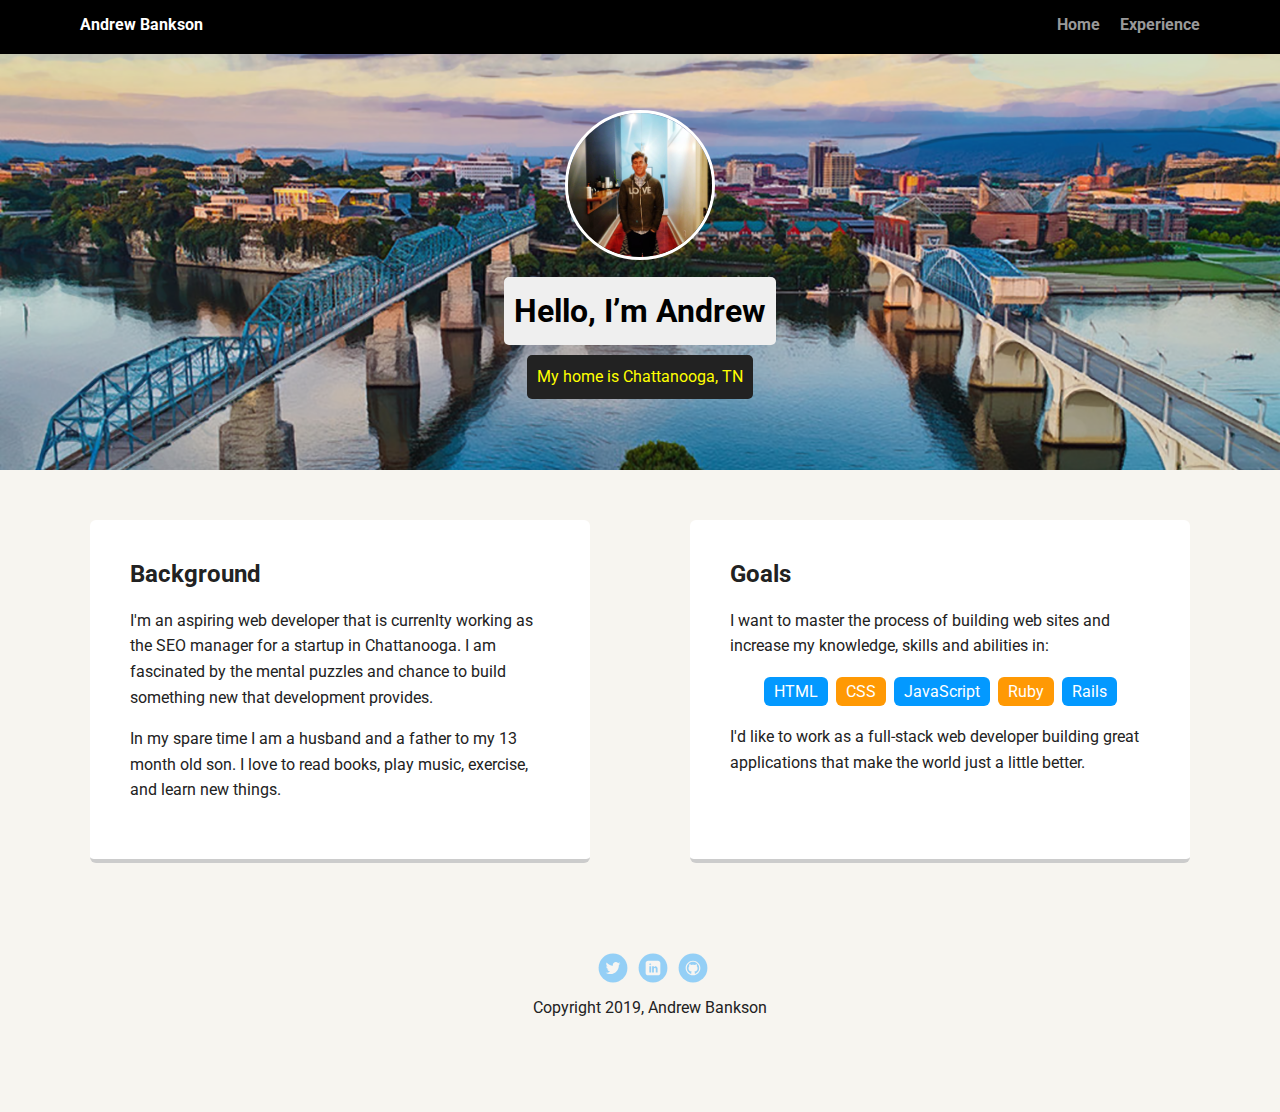
==== index.html @ 60e59140 "Added project starter files" ====
<!doctype html>
<html lang="en">
<head>
  <meta charset="utf-8">
  <title>Andrew Bankson's Profile</title>
  <meta name="viewport" content="width=device-width, initial-scale=1.0">
  <link rel="stylesheet" href="styles.css">
  <link href="https://fonts.googleapis.com/css?family=Muli%7CRoboto:400,300,500,700,900" rel="stylesheet"></head>
  <body>

    <div class="main-nav">
        <ul class="nav">
          <li class="name">Andrew Bankson</li>
          <li><a href="index.html">Home</a></li>
          <li><a href="experience.html">Experience</a></li>
        </ul>
    </div>

    <header>
      <img src="images/love-hoodie.jpg" alt="Picture of Andrew" class="profile-image">
      <h1 class="tag name">Hello, I’m Andrew</h1>
      <p class="tag location">My home is Chattanooga, TN</p>
    </header>

    <main class="flex">
      <div class="card">
        <h2>Background</h2>
        <p>I'm an aspiring web developer that is currenlty working as the SEO manager for a startup in Chattanooga. I am fascinated by the mental puzzles and chance to build something new that development provides. </p>
        <p>In my spare time I am a husband and a father to my 13 month old son. I love to read books, play music, exercise, and learn new things.</p>
      </div> 

      <div class="card">
        <h2>Goals</h2>
        <p>I want to master the process of building web sites and increase my knowledge, skills and abilities in:</p>
        <ul class="skills">
          <li>HTML</li>
          <li>CSS</li>
          <li>JavaScript</li>
          <li>Ruby</li>
          <li>Rails</li>
        </ul>
        <p>I'd like to work as a full-stack web developer building great applications that make the world just a little better. </p>
      </div> 

    </main>
    <footer>
      <ul>
        <li><a href="#" class="social twitter">Twitter</a></li>
        <li><a href="#" class="social linkedin">LinkedIn</a></li>
        <li><a href="#" class="social github">Github</a></li>
      </ul>
      <p class="copyright">Copyright 2019, Andrew Bankson</p>
    </footer>
  </body>
  </html>
---- styles.css ----
/* Global Layout Set-up */
* { 
  box-sizing: border-box;
}
  
body {
  margin: 0;
  padding: 0;
  text-align: center;
  font-family: 'Roboto', sans-serif;
  color: #222;
  background: #f7f5f0;
}
/* Link Styles */

a {
  text-decoration: none;
  color: #999;
}
a:hover {
  color: #6633ff;
}

/* Section Styles */

.main-nav {
  width: 100%;
  background: black;
  min-height: 30px;
  padding: 10px;
  position: fixed;
  text-align: center;
}
.nav {
  display: flex;
  justify-content: space-around;
  font-weight: 700;
  list-style-type: none;
  margin: 0 auto;
  padding: 0;
}

.nav .name {
    display: block;
    margin-right: auto;
    color: white;
}
.nav li {
  padding: 5px 10px 10px 10px;
}
.nav a {
  transition: all .5s;
}
.nav a:hover {
  color: white
}

header {
  text-align: center;
  background: url('images/chattanooga.png') no-repeat top center ;
  background-size: cover;
  overflow: hidden;
  padding-top: 60px;
}
header {
  line-height: 1.5;
}
header .profile-image {
  margin-top: 50px;
  width: 150px;
  height: 150px;
  border-radius: 50%;
  border: 3px solid white;
  transition: all .5s;
}
header .profile-image:hover {
  transform: scale(1.2) rotate(5deg);
}
.tag {
  background-color: #efefef;
  color: black;
  padding: 10px;
  border-radius: 5px;
  display: table;
  margin: 10px auto;
} 
.location {
  background-color: #222;
  color: yellow;
}
.card {
  margin: 30px;
  padding: 20px 40px 40px;
  max-width: 500px;
  text-align: left;
  background: #fff;
  border-bottom: 4px solid #ccc;
  border-radius: 6px;
  transition: all .5s;
}
.card:hover {
  border-color: #ff99ff;
}

ul.skills {
  padding: 0;
  text-align: center;
}

.skills li {
  border-radius: 6px;
  display: inline-block;
  background: #ff9904;
  color: white;
  padding: 5px 10px;
  margin: 2px;
}

.skills li:nth-child(odd) {
  background: #0399ff;
}

footer {
  width: 100%;
  min-height: 30px;
  padding: 20px 0 40px 20px;
}

footer .copyright {
  top: -8px;
  font-size: .75em;
}

footer ul {
  list-style-type: none;
  margin: 0;
  padding: 0;
}

footer ul li {
  display: inline-block;
}

a.social {
  display: inline-block;
  text-indent: -9999px;
  margin-left: 5px;
  width: 30px;
  height: 30px;
  background-size: 30px 30px;
  opacity: .4;
  transition: all .5s;
}
a.twitter {
  background-image: url(images/twitter.svg);
}
a.linkedin {
  background-image: url(images/linkedin.svg);
}
a.github {
  background-image: url(images/github.svg);
}
a.social:hover {
  opacity: 1;
}
.clearfix {
  clear: both;
}

/* Styles for larger screens */
@media screen and (min-width: 720px) {
  
  .flex {
      display: -ms-flexbox;      /* TWEENER - IE 10 */
      display: flex; 
      max-width: 1200px;
      -ms-flex-pack: distribute;
      justify-content: space-around;
      margin: 0 auto;
  }

  header {
    min-height: 470px;
  }

  .nav {
    max-width: 1200px;
    padding: 0 30px;
  }


  main {
    padding-top: 20px;
  }

  main p {
    line-height: 1.6em;
  }

  footer {
    font-size: 1.3em;
    max-width: 1200px;
    margin: 40px auto;
  }

}
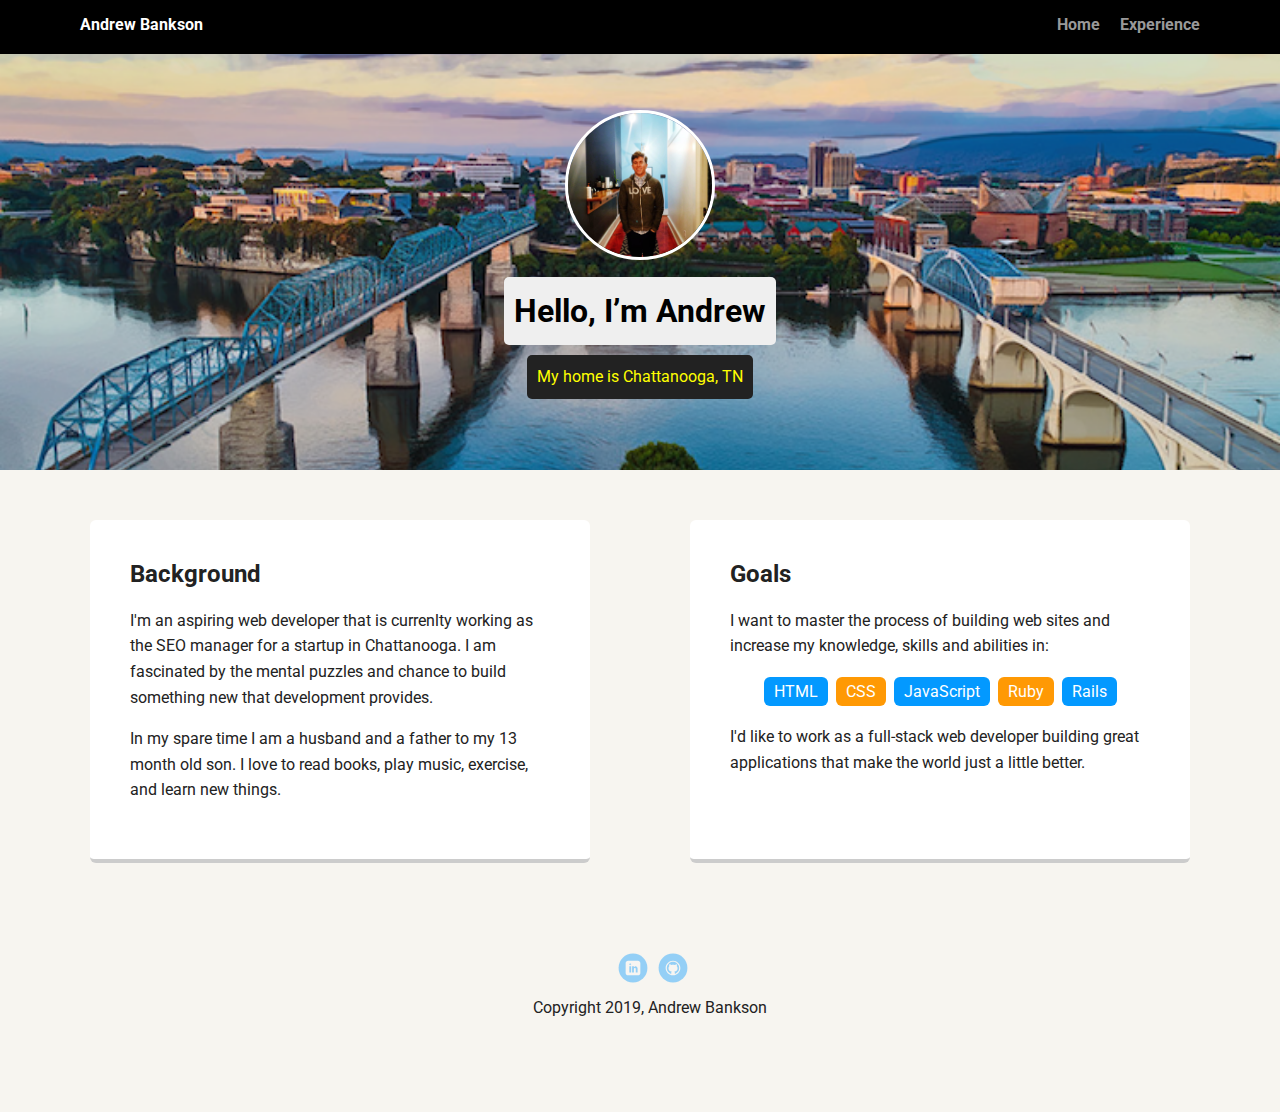
==== commit 5c9178a3: "Finishing tweaks for project 1" ====
--- a/index.html
+++ b/index.html
@@ -45,9 +45,8 @@
     </main>
     <footer>
       <ul>
-        <li><a href="#" class="social twitter">Twitter</a></li>
-        <li><a href="#" class="social linkedin">LinkedIn</a></li>
-        <li><a href="#" class="social github">Github</a></li>
+        <li><a href="https://www.linkedin.com/in/andrew-bankson-97645597/" class="social linkedin">LinkedIn</a></li>
+        <li><a href="https://github.com/apbankson" class="social github">Github</a></li>
       </ul>
       <p class="copyright">Copyright 2019, Andrew Bankson</p>
     </footer>
